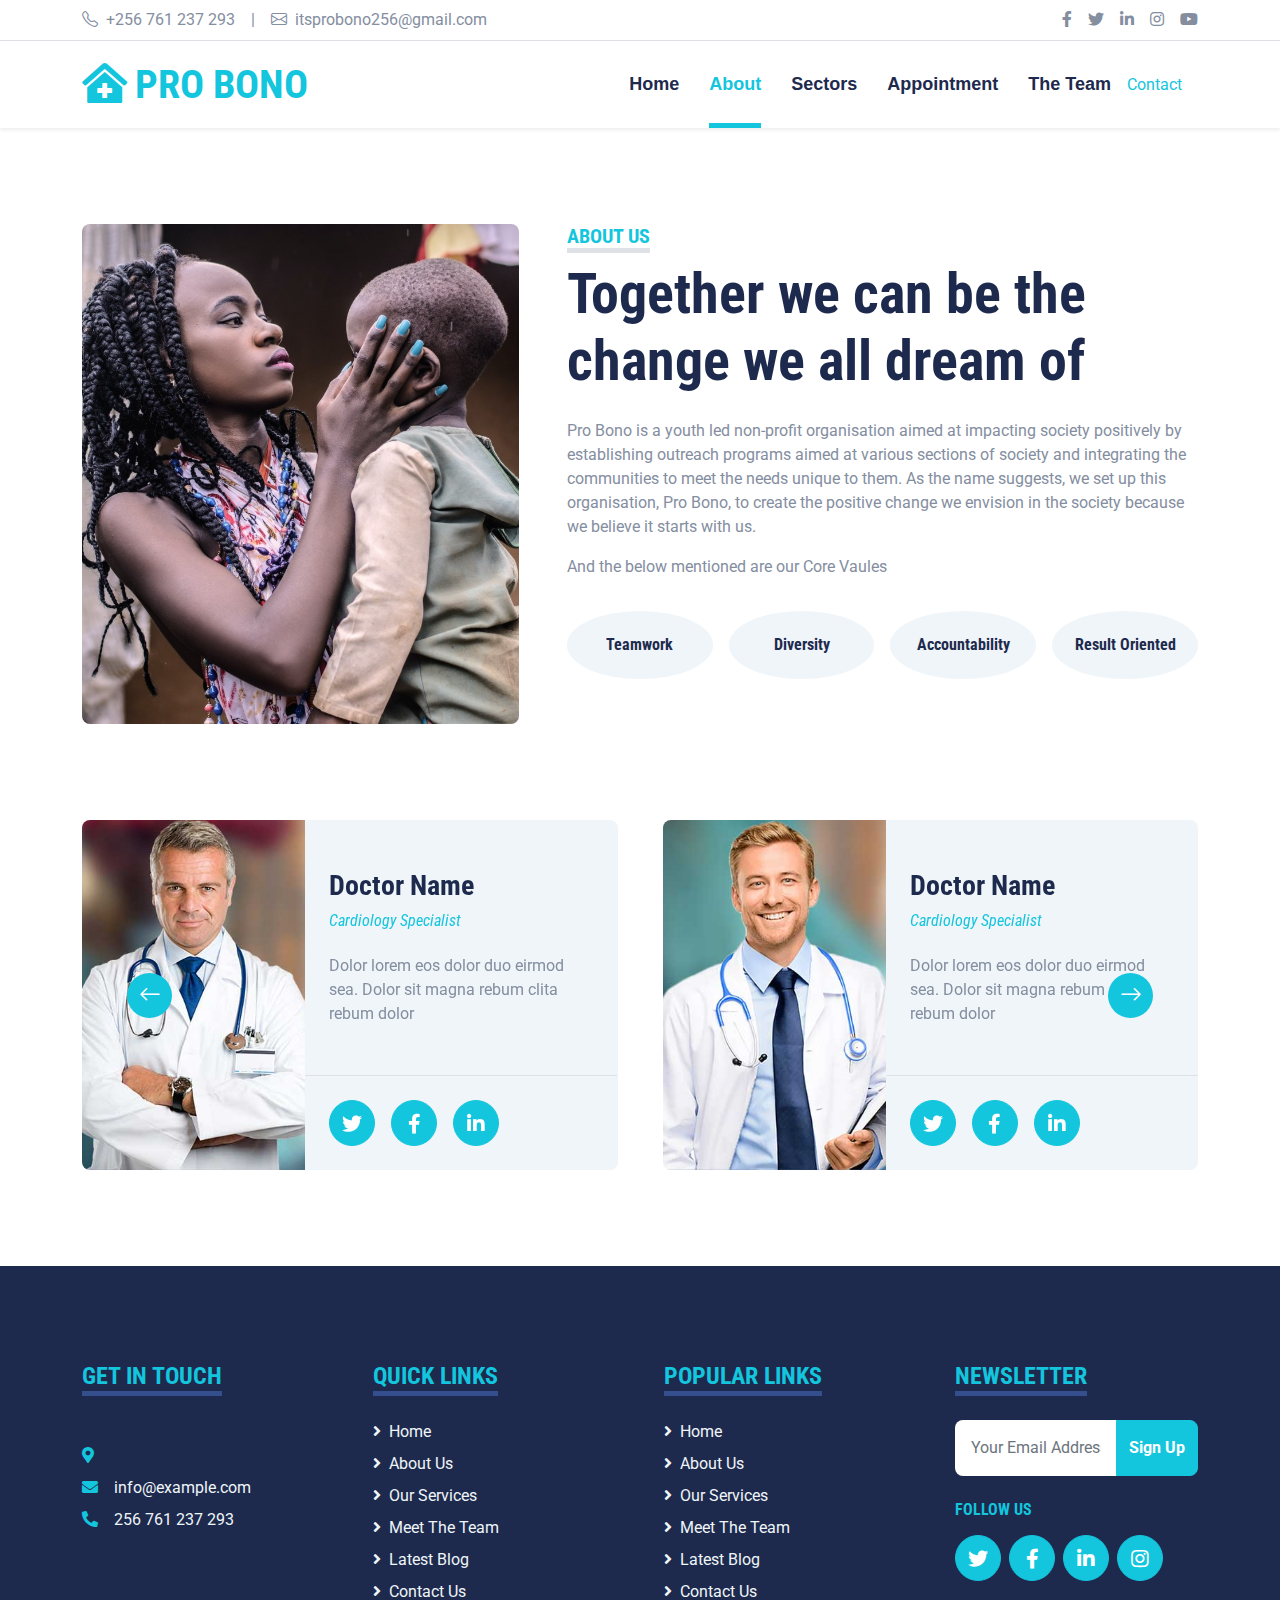
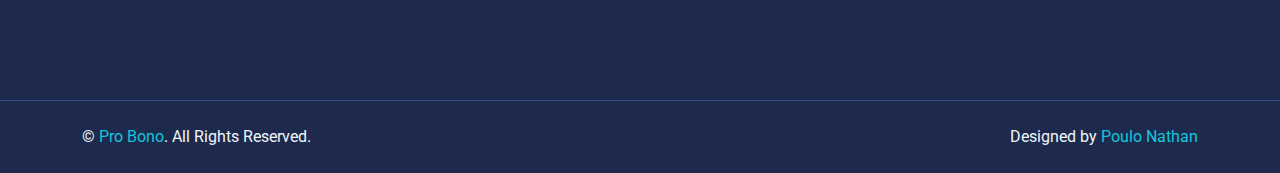
==== about.html @ dd27b7ff "Initial commit" ====
<!DOCTYPE html>
<html lang="en">

<head>
    <meta charset="utf-8">
    <title>Pro Bono</title>
    <meta content="width=device-width, initial-scale=1.0" name="viewport">
    <meta content="Free HTML Templates" name="keywords">
    <meta content="Free HTML Templates" name="description">

    <!-- Favicon -->
    <link href="img/favicon.ico" rel="icon">

    <!-- Google Web Fonts -->
    <link rel="preconnect" href="https://fonts.gstatic.com">
    <link href="https://fonts.googleapis.com/css2?family=Roboto+Condensed:wght@400;700&family=Roboto:wght@400;700&display=swap" rel="stylesheet">  

    <!-- Icon Font Stylesheet -->
    <link href="https://cdnjs.cloudflare.com/ajax/libs/font-awesome/5.15.0/css/all.min.css" rel="stylesheet">
    <link href="https://cdn.jsdelivr.net/npm/bootstrap-icons@1.4.1/font/bootstrap-icons.css" rel="stylesheet">

    <!-- Libraries Stylesheet -->
    <link href="lib/owlcarousel/assets/owl.carousel.min.css" rel="stylesheet">
    <link href="lib/tempusdominus/css/tempusdominus-bootstrap-4.min.css" rel="stylesheet" />

    <!-- Customized Bootstrap Stylesheet -->
    <link href="css/bootstrap.min.css" rel="stylesheet">

    <!-- Template Stylesheet -->
    <link href="css/style.css" rel="stylesheet">
</head>

<body>
    <!-- Topbar Start -->
    <div class="container-fluid py-2 border-bottom d-none d-lg-block">
        <div class="container">
            <div class="row">
                <div class="col-md-6 text-center text-lg-start mb-2 mb-lg-0">
                    <div class="d-inline-flex align-items-center">
                        <a class="text-decoration-none text-body pe-3" href=""><i class="bi bi-telephone me-2"></i>+256 761 237 293 </a>
                        <span class="text-body">|</span>
                        <a class="text-decoration-none text-body px-3" href=""><i class="bi bi-envelope me-2"></i>itsprobono256@gmail.com </a>
                    </div>
                </div>
                <div class="col-md-6 text-center text-lg-end">
                    <div class="d-inline-flex align-items-center">
                        <a class="text-body px-2" href="">
                            <i class="fab fa-facebook-f"></i>
                        </a>
                        <a class="text-body px-2" href="">
                            <i class="fab fa-twitter"></i>
                        </a>
                        <a class="text-body px-2" href="">
                            <i class="fab fa-linkedin-in"></i>
                        </a>
                        <a class="text-body px-2" href="">
                            <i class="fab fa-instagram"></i>
                        </a>
                        <a class="text-body ps-2" href="">
                            <i class="fab fa-youtube"></i>
                        </a>
                    </div>
                </div>
            </div>
        </div>
    </div>
    <!-- Topbar End -->


    <!-- Navbar Start -->
    <div class="container-fluid sticky-top bg-white shadow-sm mb-5">
        <div class="container">
            <nav class="navbar navbar-expand-lg bg-white navbar-light py-3 py-lg-0">
                <a href="index.html" class="navbar-brand">
                    <h1 class="m-0 text-uppercase text-primary"><i class="fa fa-clinic-medical me-2"></i>Pro Bono</h1>
                </a>
                <button class="navbar-toggler" type="button" data-bs-toggle="collapse" data-bs-target="#navbarCollapse">
                    <span class="navbar-toggler-icon"></span>
                </button>
                <div class="collapse navbar-collapse" id="navbarCollapse">
                    <div class="navbar-nav ms-auto py-0">
                        <a href="index.html" class="nav-item nav-link">Home</a>
                        <a href="about.html" class="nav-item nav-link active">About</a>
                        <a href="service.html" class="nav-item nav-link">Sectors</a>
                        <a href="price.html" class="nav-item nav-link">Appointment</a>
                        <a href="team.html" class="nav-item nav-link">The Team</a>

                        <!-- <div class="nav-item dropdown"> -->
                            <!-- <a href="#" class="nav-link dropdown-toggle" data-bs-toggle="dropdown">Pages</a> -->
                            <!-- <div class="dropdown-menu m-0">
                                <a href="blog.html" class="dropdown-item">Blog Grid</a>
                                <a href="detail.html" class="dropdown-item">Blog Detail</a>
                                <a href="team.html" class="dropdown-item">The Team</a>
                                <a href="testimonial.html" class="dropdown-item">Testimonial</a>
                                <a href="appointment.html" class="dropdown-item">Appointment</a>
                                <a href="team.html" class="nav-item nav-link">The Team</a>
                                <a href="search.html" class="dropdown-item">Search</a>
                            </div> -->
                        </div>
                        <a href="contact.html" class="nav-item nav-link">Contact</a>
                    </div>
                </div>
            </nav>
        </div>
    </div>
    <!-- Navbar End -->


    <!-- About Start -->
    <div class="container-fluid py-5">
        <div class="container">
            <div class="row gx-5">
                <div class="col-lg-5 mb-5 mb-lg-0" style="min-height: 500px;">
                    <div class="position-relative h-100">
                        <img class="position-absolute w-100 h-100 rounded" src="img/about.jpg" style="object-fit: cover;">
                    </div>
                </div>
                <div class="col-lg-7">
                    <div class="mb-4">
                        <h5 class="d-inline-block text-primary text-uppercase border-bottom border-5">About Us</h5>
                        <h1 class="display-4">Together we can be the change we all dream of</h1>
                    </div>
                    <p>Pro Bono is a youth led non-profit organisation 
                        aimed at impacting society positively by 
                        establishing outreach programs aimed at 
                        various sections of society and integrating the 
                        communities to meet the needs unique to them. 
                        As the name suggests, we set up this 
                        organisation, Pro Bono, to create the positive 
                        change we envision in the society because we 
                        believe it starts with us. </p>

                        <p>And the below mentioned are our Core Vaules</p>
                    <div class="row g-3 pt-3">
                        <div class="col-sm-3 col-6">
                            <div class="bg-light text-center rounded-circle py-4">
                                <!-- <i class="fa fa-3x fa-user-md text-primary mb-3"></i> -->
                                <h6 class="mb-0">Teamwork <small class="d-block text-primary"></small></h6>
                            </div>
                        </div>
                        <div class="col-sm-3 col-6">
                            <div class="bg-light text-center rounded-circle py-4">
                                <!-- <i class="fa fa-3x fa-procedures text-primary mb-3"></i> -->
                                <h6 class="mb-0">Diversity<small class="d-block text-primary"></small></h6>
                            </div>
                        </div>
                        <div class="col-sm-3 col-6">
                            <div class="bg-light text-center rounded-circle py-4">
                                <!-- <i class="fa fa-3x fa-microscope text-primary mb-3"></i> -->
                                <h6 class="mb-0">Accountability<small class="d-block text-primary"></small></h6>
                            </div>
                        </div>
                        <div class="col-sm-3 col-6">
                            <div class="bg-light text-center rounded-circle py-4">
                                <!-- <i class="fa fa-3x fa-ambulance text-primary mb-3"></i> -->
                                <h6 class="mb-0">Result Oriented <small class="d-block text-primary"></small></h6>
                            </div>
                        </div>
                    </div>
                </div>
            </div>
        </div>
    </div>
    <!-- About End -->


    <!-- Search Start -->
    <!-- <div class="container-fluid bg-primary my-5 py-5"> -->
        <!-- <div class="container py-5"> -->
            <!-- <div class="text-center mx-auto mb-5" style="max-width: 500px;">
                <h5 class="d-inline-block text-white text-uppercase border-bottom border-5">Dive Deep</h5>
                <h3 class="display-9">We analyze the core hardships of the society and unravel them with our practical and sustainable skills</h3>
                <!-- <h5 class="text-white fw-normal">Duo ipsum erat stet dolor sea ut nonumy tempor. Tempor duo lorem eos sit sed ipsum takimata ipsum sit est. Ipsum ea voluptua ipsum sit justo</h5> -->
            <!-- </div> --> 
            <!-- <div class="mx-auto" style="width: 100%; max-width: 600px;"> -->
                <!-- <div class="input-group">
                    <select class="form-select border-primary w-25" style="height: 60px;">
                        <option selected>Department</option>
                        <option value="1">Department 1</option>
                        <option value="2">Department 2</option>
                        <option value="3">Department 3</option>
                    </select>
                    <input type="text" class="form-control border-primary w-50" placeholder="Keyword">
                    <button class="btn btn-dark border-0 w-25">Search</button>
                </div> -->
            <!-- </div> -->
        <!-- </div> -->
    </div>
    <!-- Search End -->


    <!-- Team Start -->
    <div class="container-fluid py-5">
        <div class="container">
            <!-- <div class="text-center mx-auto mb-5" style="max-width: 500px;">
                <h5 class="d-inline-block text-primary text-uppercase border-bottom border-5">Think Big</h5>
                <h3 class="display-9 mb-4">we believe that everyone can have an important idea which can be executed in society for good of others</h3>
            </div> -->
            <div class="owl-carousel team-carousel position-relative">
                <div class="team-item">
                    <div class="row g-0 bg-light rounded overflow-hidden">
                        <div class="col-12 col-sm-5 h-100">
                            <img class="img-fluid h-100" src="img/team-1.jpg" style="object-fit: cover;">
                        </div>
                        <div class="col-12 col-sm-7 h-100 d-flex flex-column">
                            <div class="mt-auto p-4">
                                <h3>Doctor Name</h3>
                                <h6 class="fw-normal fst-italic text-primary mb-4">Cardiology Specialist</h6>
                                <p class="m-0">Dolor lorem eos dolor duo eirmod sea. Dolor sit magna rebum clita rebum dolor</p>
                            </div>
                            <div class="d-flex mt-auto border-top p-4">
                                <a class="btn btn-lg btn-primary btn-lg-square rounded-circle me-3" href="#"><i class="fab fa-twitter"></i></a>
                                <a class="btn btn-lg btn-primary btn-lg-square rounded-circle me-3" href="#"><i class="fab fa-facebook-f"></i></a>
                                <a class="btn btn-lg btn-primary btn-lg-square rounded-circle" href="#"><i class="fab fa-linkedin-in"></i></a>
                            </div>
                        </div>
                    </div>
                </div>
                <div class="team-item">
                    <div class="row g-0 bg-light rounded overflow-hidden">
                        <div class="col-12 col-sm-5 h-100">
                            <img class="img-fluid h-100" src="img/team-2.jpg" style="object-fit: cover;">
                        </div>
                        <div class="col-12 col-sm-7 h-100 d-flex flex-column">
                            <div class="mt-auto p-4">
                                <h3>Doctor Name</h3>
                                <h6 class="fw-normal fst-italic text-primary mb-4">Cardiology Specialist</h6>
                                <p class="m-0">Dolor lorem eos dolor duo eirmod sea. Dolor sit magna rebum clita rebum dolor</p>
                            </div>
                            <div class="d-flex mt-auto border-top p-4">
                                <a class="btn btn-lg btn-primary btn-lg-square rounded-circle me-3" href="#"><i class="fab fa-twitter"></i></a>
                                <a class="btn btn-lg btn-primary btn-lg-square rounded-circle me-3" href="#"><i class="fab fa-facebook-f"></i></a>
                                <a class="btn btn-lg btn-primary btn-lg-square rounded-circle" href="#"><i class="fab fa-linkedin-in"></i></a>
                            </div>
                        </div>
                    </div>
                </div>
                <div class="team-item">
                    <div class="row g-0 bg-light rounded overflow-hidden">
                        <div class="col-12 col-sm-5 h-100">
                            <img class="img-fluid h-100" src="img/team-3.jpg" style="object-fit: cover;">
                        </div>
                        <div class="col-12 col-sm-7 h-100 d-flex flex-column">
                            <div class="mt-auto p-4">
                                <h3>Doctor Name</h3>
                                <h6 class="fw-normal fst-italic text-primary mb-4">Cardiology Specialist</h6>
                                <p class="m-0">Dolor lorem eos dolor duo eirmod sea. Dolor sit magna rebum clita rebum dolor</p>
                            </div>
                            <div class="d-flex mt-auto border-top p-4">
                                <a class="btn btn-lg btn-primary btn-lg-square rounded-circle me-3" href="#"><i class="fab fa-twitter"></i></a>
                                <a class="btn btn-lg btn-primary btn-lg-square rounded-circle me-3" href="#"><i class="fab fa-facebook-f"></i></a>
                                <a class="btn btn-lg btn-primary btn-lg-square rounded-circle" href="#"><i class="fab fa-linkedin-in"></i></a>
                            </div>
                        </div>
                    </div>
                </div>
            </div>
        </div>
    </div>
    <!-- Team End -->


    <!-- Footer Start -->
    <div class="container-fluid bg-dark text-light mt-5 py-5">
        <div class="container py-5">
            <div class="row g-5">
                <div class="col-lg-3 col-md-6">
                    <h4 class="d-inline-block text-primary text-uppercase border-bottom border-5 border-secondary mb-4">Get In Touch</h4>
                    <p class="mb-4">
                    <p class="mb-2"><i class="fa fa-map-marker-alt text-primary me-3"></i></p>
                    <p class="mb-2"><i class="fa fa-envelope text-primary me-3"></i>info@example.com</p>
                    <p class="mb-0"><i class="fa fa-phone-alt text-primary me-3"></i>256 761 237 293</p>
                </div>
                <div class="col-lg-3 col-md-6">
                    <h4 class="d-inline-block text-primary text-uppercase border-bottom border-5 border-secondary mb-4">Quick Links</h4>
                    <div class="d-flex flex-column justify-content-start">
                        <a class="text-light mb-2" href="#"><i class="fa fa-angle-right me-2"></i>Home</a>
                        <a class="text-light mb-2" href="#"><i class="fa fa-angle-right me-2"></i>About Us</a>
                        <a class="text-light mb-2" href="#"><i class="fa fa-angle-right me-2"></i>Our Services</a>
                        <a class="text-light mb-2" href="#"><i class="fa fa-angle-right me-2"></i>Meet The Team</a>
                        <a class="text-light mb-2" href="#"><i class="fa fa-angle-right me-2"></i>Latest Blog</a>
                        <a class="text-light" href="#"><i class="fa fa-angle-right me-2"></i>Contact Us</a>
                    </div>
                </div>
                <div class="col-lg-3 col-md-6">
                    <h4 class="d-inline-block text-primary text-uppercase border-bottom border-5 border-secondary mb-4">Popular Links</h4>
                    <div class="d-flex flex-column justify-content-start">
                        <a class="text-light mb-2" href="#"><i class="fa fa-angle-right me-2"></i>Home</a>
                        <a class="text-light mb-2" href="#"><i class="fa fa-angle-right me-2"></i>About Us</a>
                        <a class="text-light mb-2" href="#"><i class="fa fa-angle-right me-2"></i>Our Services</a>
                        <a class="text-light mb-2" href="#"><i class="fa fa-angle-right me-2"></i>Meet The Team</a>
                        <a class="text-light mb-2" href="#"><i class="fa fa-angle-right me-2"></i>Latest Blog</a>
                        <a class="text-light" href="#"><i class="fa fa-angle-right me-2"></i>Contact Us</a>
                    </div>
                </div>
                <div class="col-lg-3 col-md-6">
                    <h4 class="d-inline-block text-primary text-uppercase border-bottom border-5 border-secondary mb-4">Newsletter</h4>
                    <form action="">
                        <div class="input-group">
                            <input type="text" class="form-control p-3 border-0" placeholder="Your Email Address">
                            <button class="btn btn-primary">Sign Up</button>
                        </div>
                    </form>
                    <h6 class="text-primary text-uppercase mt-4 mb-3">Follow Us</h6>
                    <div class="d-flex">
                        <a class="btn btn-lg btn-primary btn-lg-square rounded-circle me-2" href="#"><i class="fab fa-twitter"></i></a>
                        <a class="btn btn-lg btn-primary btn-lg-square rounded-circle me-2" href="#"><i class="fab fa-facebook-f"></i></a>
                        <a class="btn btn-lg btn-primary btn-lg-square rounded-circle me-2" href="#"><i class="fab fa-linkedin-in"></i></a>
                        <a class="btn btn-lg btn-primary btn-lg-square rounded-circle" href="#"><i class="fab fa-instagram"></i></a>
                    </div>
                </div>
            </div>
        </div>
    </div>
    <div class="container-fluid bg-dark text-light border-top border-secondary py-4">
        <div class="container">
            <div class="row g-5">
                <div class="col-md-6 text-center text-md-start">
                    <p class="mb-md-0">&copy; <a class="text-primary" href="#">Pro Bono</a>. All Rights Reserved.</p>
                </div>
                <div class="col-md-6 text-center text-md-end">
                    <p class="mb-0">Designed by <a class="text-primary" href="https://paulnathan.netlify.app/">Poulo Nathan</a></p>
                </div>
            </div>
        </div>
    </div>
    <!-- Footer End -->


    <!-- Back to Top -->
    <a href="#" class="btn btn-lg btn-primary btn-lg-square back-to-top"><i class="bi bi-arrow-up"></i></a>


    <!-- JavaScript Libraries -->
    <script src="https://code.jquery.com/jquery-3.4.1.min.js"></script>
    <script src="https://cdn.jsdelivr.net/npm/bootstrap@5.0.0/dist/js/bootstrap.bundle.min.js"></script>
    <script src="lib/easing/easing.min.js"></script>
    <script src="lib/waypoints/waypoints.min.js"></script>
    <script src="lib/owlcarousel/owl.carousel.min.js"></script>
    <script src="lib/tempusdominus/js/moment.min.js"></script>
    <script src="lib/tempusdominus/js/moment-timezone.min.js"></script>
    <script src="lib/tempusdominus/js/tempusdominus-bootstrap-4.min.js"></script>

    <!-- Template Javascript -->
    <script src="js/main.js"></script>
</body>

</html>
---- css/style.css ----
/********** Template CSS **********/
:root {
    --primary: #13C5DD;
    --secondary: #354F8E;
    --light: #EFF5F9;
    --dark: #1D2A4D;
}

.btn {
    font-weight: 700;
    transition: .5s;
}

.btn:hover {
    -webkit-box-shadow: 0 8px 6px -6px #555555;
    -moz-box-shadow: 0 8px 6px -6px #555555;
    box-shadow: 0 8px 6px -6px #555555;
}

.btn-primary {
    color: #FFFFFF;
}

.btn-square {
    width: 36px;
    height: 36px;
}

.btn-sm-square {
    width: 28px;
    height: 28px;
}

.btn-lg-square {
    width: 46px;
    height: 46px;
}

.btn-square,
.btn-sm-square,
.btn-lg-square {
    padding-left: 0;
    padding-right: 0;
    text-align: center;
}

.back-to-top {
    position: fixed;
    display: none;
    right: 30px;
    bottom: 0;
    border-radius: 50% 50% 0 0;
    z-index: 99;
}

.navbar-light .navbar-nav .nav-link {
    font-family: 'Jost', sans-serif;
    position: relative;
    margin-left: 30px;
    padding: 30px 0;
    font-size: 18px;
    font-weight: 700;
    color: var(--dark);
    outline: none;
    transition: .5s;
}

.navbar-light .navbar-nav .nav-link:hover,
.navbar-light .navbar-nav .nav-link.active {
    color: var(--primary);
}

@media (min-width: 992px) {
    .navbar-light .navbar-nav .nav-link::before {
        position: absolute;
        content: "";
        width: 0;
        height: 5px;
        bottom: 0;
        left: 50%;
        background: var(--primary);
        transition: .5s;
    }

    .navbar-light .navbar-nav .nav-link:hover::before,
    .navbar-light .navbar-nav .nav-link.active::before {
        width: 100%;
        left: 0;
    }
}

@media (max-width: 991.98px) {
    .navbar-light .navbar-nav .nav-link  {
        margin-left: 0;
        padding: 10px 0;
    }
}

.hero-header {
    background: url(../img/hero.jpg) top right no-repeat;
    background-size: cover;
}

.service-item {
    position: relative;
    height: 350px;
    padding: 0 30px;
    transition: .5s;
}

.service-item .service-icon {
    width: 150px;
    height: 100px;
    display: flex;
    align-items: center;
    justify-content: center;
    background: var(--primary);
    border-radius: 50%;
    transform: rotate(-14deg);
}

.service-item .service-icon i {
    transform: rotate(15deg);
}

.service-item a.btn {
    position: absolute;
    width: 60px;
    bottom: -48px;
    left: 50%;
    margin-left: -30px;
    opacity: 0;
}

.service-item:hover a.btn {
    bottom: -24px;
    opacity: 1;
}

.price-carousel::after {
    position: absolute;
    content: "";
    width: 100%;
    height: 50%;
    bottom: 0;
    left: 0;
    background: var(--primary);
    border-radius: 8px 8px 50% 50%;
    z-index: -1;
}

.price-carousel .owl-nav {
    margin-top: 35px;
    width: 100%;
    text-align: center;
    display: flex;
    justify-content: center;
}

.price-carousel .owl-nav .owl-prev,
.price-carousel .owl-nav .owl-next{
    position: relative;
    margin: 0 5px;
    width: 45px;
    height: 45px;
    display: flex;
    align-items: center;
    justify-content: center;
    color: var(--primary);
    background: #FFFFFF;
    font-size: 22px;
    border-radius: 45px;
    transition: .5s;
}

.price-carousel .owl-nav .owl-prev:hover,
.price-carousel .owl-nav .owl-next:hover {
    color: var(--dark);
}

@media (min-width: 576px) {
    .team-item .row {
        height: 350px;
    }
}

.team-carousel .owl-nav {
    position: absolute;
    padding: 0 45px;
    width: 100%;
    height: 45px;
    top: calc(50% - 22.5px);
    left: 0;
    display: flex;
    justify-content: space-between;
}

.team-carousel .owl-nav .owl-prev,
.team-carousel .owl-nav .owl-next {
    position: relative;
    width: 45px;
    height: 45px;
    display: flex;
    align-items: center;
    justify-content: center;
    color: #FFFFFF;
    background: var(--primary);
    border-radius: 45px;
    font-size: 22px;
    transition: .5s;
}

.team-carousel .owl-nav .owl-prev:hover,
.team-carousel .owl-nav .owl-next:hover {
    background: var(--dark);
}

.testimonial-carousel .owl-dots {
    margin-top: 15px;
    display: flex;
    align-items: center;
    justify-content: center;
}

.testimonial-carousel .owl-dot {
    position: relative;
    display: inline-block;
    margin: 0 5px;
    width: 20px;
    height: 20px;
    background: var(--light);
    border: 2px solid var(--primary);
    border-radius: 20px;
    transition: .5s;
}

.testimonial-carousel .owl-dot.active {
    width: 40px;
    height: 40px;
    background: var(--primary);
}

.testimonial-carousel .owl-item img {
    width: 150px;
    height: 150px;
}
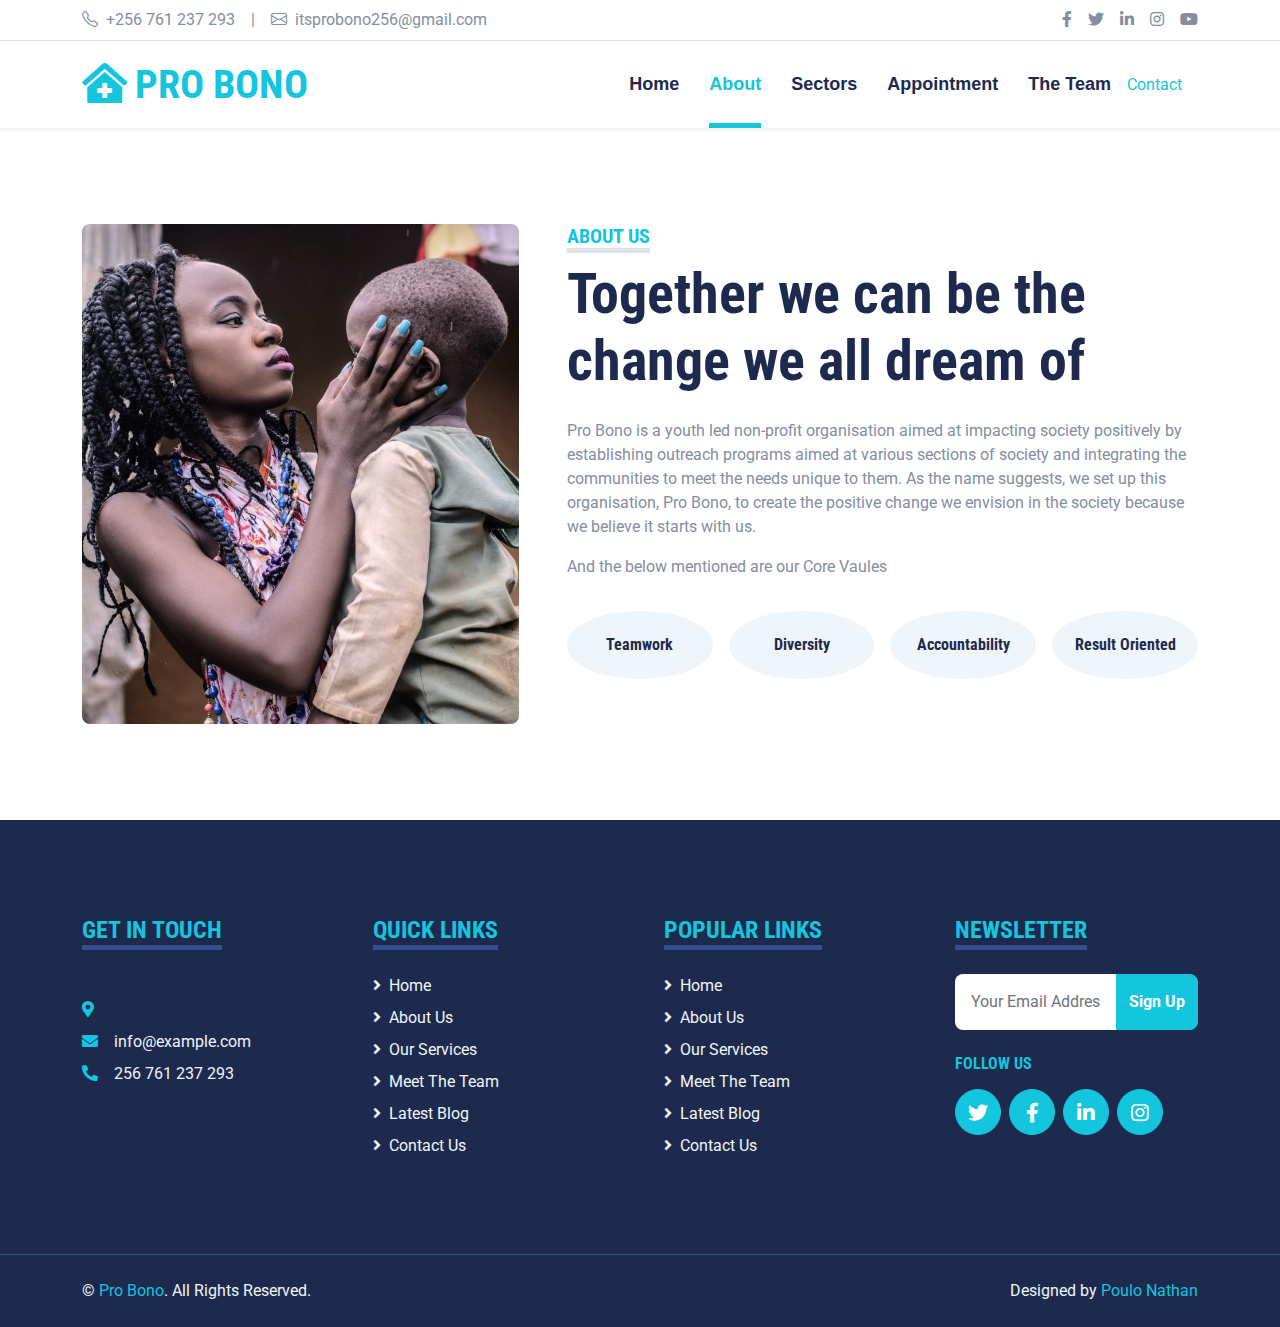
==== commit 687e1e04: "last" ====
--- a/about.html
+++ b/about.html
@@ -170,7 +170,7 @@
             <!-- <div class="text-center mx-auto mb-5" style="max-width: 500px;">
                 <h5 class="d-inline-block text-white text-uppercase border-bottom border-5">Dive Deep</h5>
                 <h3 class="display-9">We analyze the core hardships of the society and unravel them with our practical and sustainable skills</h3>
-                <!-- <h5 class="text-white fw-normal">Duo ipsum erat stet dolor sea ut nonumy tempor. Tempor duo lorem eos sit sed ipsum takimata ipsum sit est. Ipsum ea voluptua ipsum sit justo</h5> -->
+                <h5 class="text-white fw-normal">Duo ipsum erat stet dolor sea ut nonumy tempor. Tempor duo lorem eos sit sed ipsum takimata ipsum sit est. Ipsum ea voluptua ipsum sit justo</h5> -->
             <!-- </div> --> 
             <!-- <div class="mx-auto" style="width: 100%; max-width: 600px;"> -->
                 <!-- <div class="input-group">
@@ -185,18 +185,18 @@
                 </div> -->
             <!-- </div> -->
         <!-- </div> -->
-    </div>
+    <!-- </div> -->
     <!-- Search End -->
 
 
     <!-- Team Start -->
-    <div class="container-fluid py-5">
-        <div class="container">
-            <!-- <div class="text-center mx-auto mb-5" style="max-width: 500px;">
+    <!-- <div class="container-fluid py-5">
+        <div class="container">
+             <div class="text-center mx-auto mb-5" style="max-width: 500px;">
                 <h5 class="d-inline-block text-primary text-uppercase border-bottom border-5">Think Big</h5>
                 <h3 class="display-9 mb-4">we believe that everyone can have an important idea which can be executed in society for good of others</h3>
             </div> -->
-            <div class="owl-carousel team-carousel position-relative">
+            <!-- <div class="owl-carousel team-carousel position-relative">
                 <div class="team-item">
                     <div class="row g-0 bg-light rounded overflow-hidden">
                         <div class="col-12 col-sm-5 h-100">
@@ -256,7 +256,7 @@
                 </div>
             </div>
         </div>
-    </div>
+    </div> --> 
     <!-- Team End -->
 
 
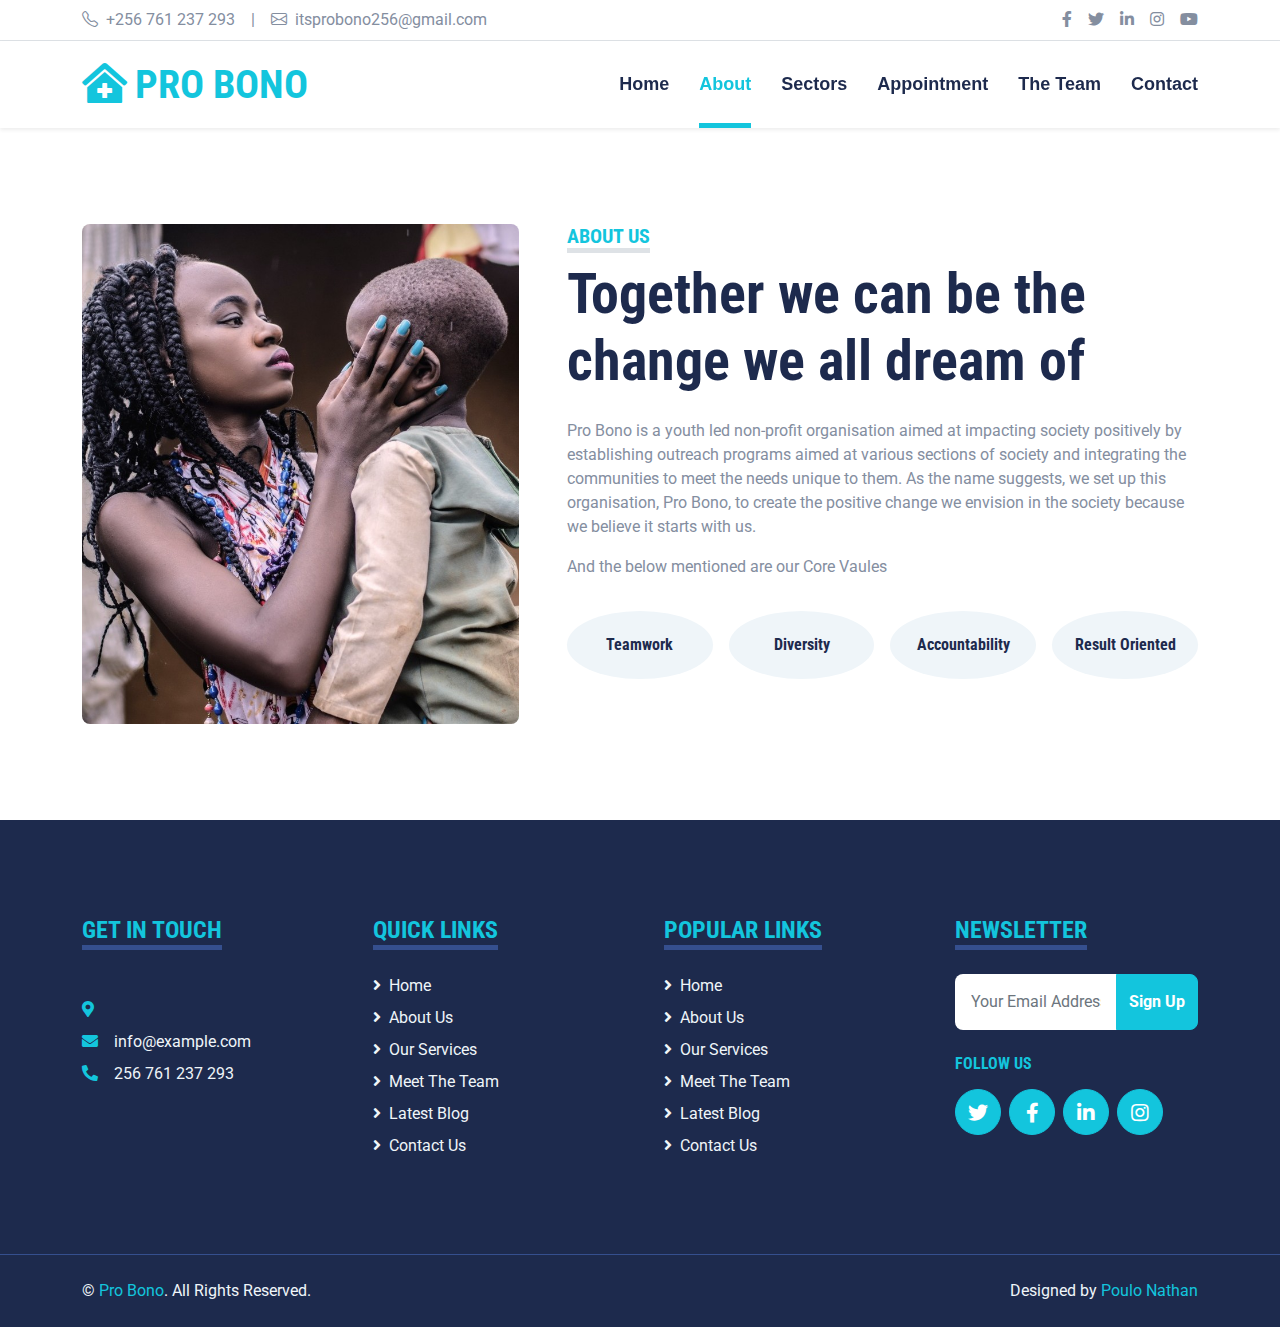
==== commit 1daaaa13: "all" ====
--- a/about.html
+++ b/about.html
@@ -84,6 +84,7 @@
                         <a href="service.html" class="nav-item nav-link">Sectors</a>
                         <a href="price.html" class="nav-item nav-link">Appointment</a>
                         <a href="team.html" class="nav-item nav-link">The Team</a>
+                        <a href="contact.html" class="nav-item nav-link">Contact</a>
 
                         <!-- <div class="nav-item dropdown"> -->
                             <!-- <a href="#" class="nav-link dropdown-toggle" data-bs-toggle="dropdown">Pages</a> -->
@@ -97,7 +98,7 @@
                                 <a href="search.html" class="dropdown-item">Search</a>
                             </div> -->
                         </div>
-                        <a href="contact.html" class="nav-item nav-link">Contact</a>
+                        
                     </div>
                 </div>
             </nav>
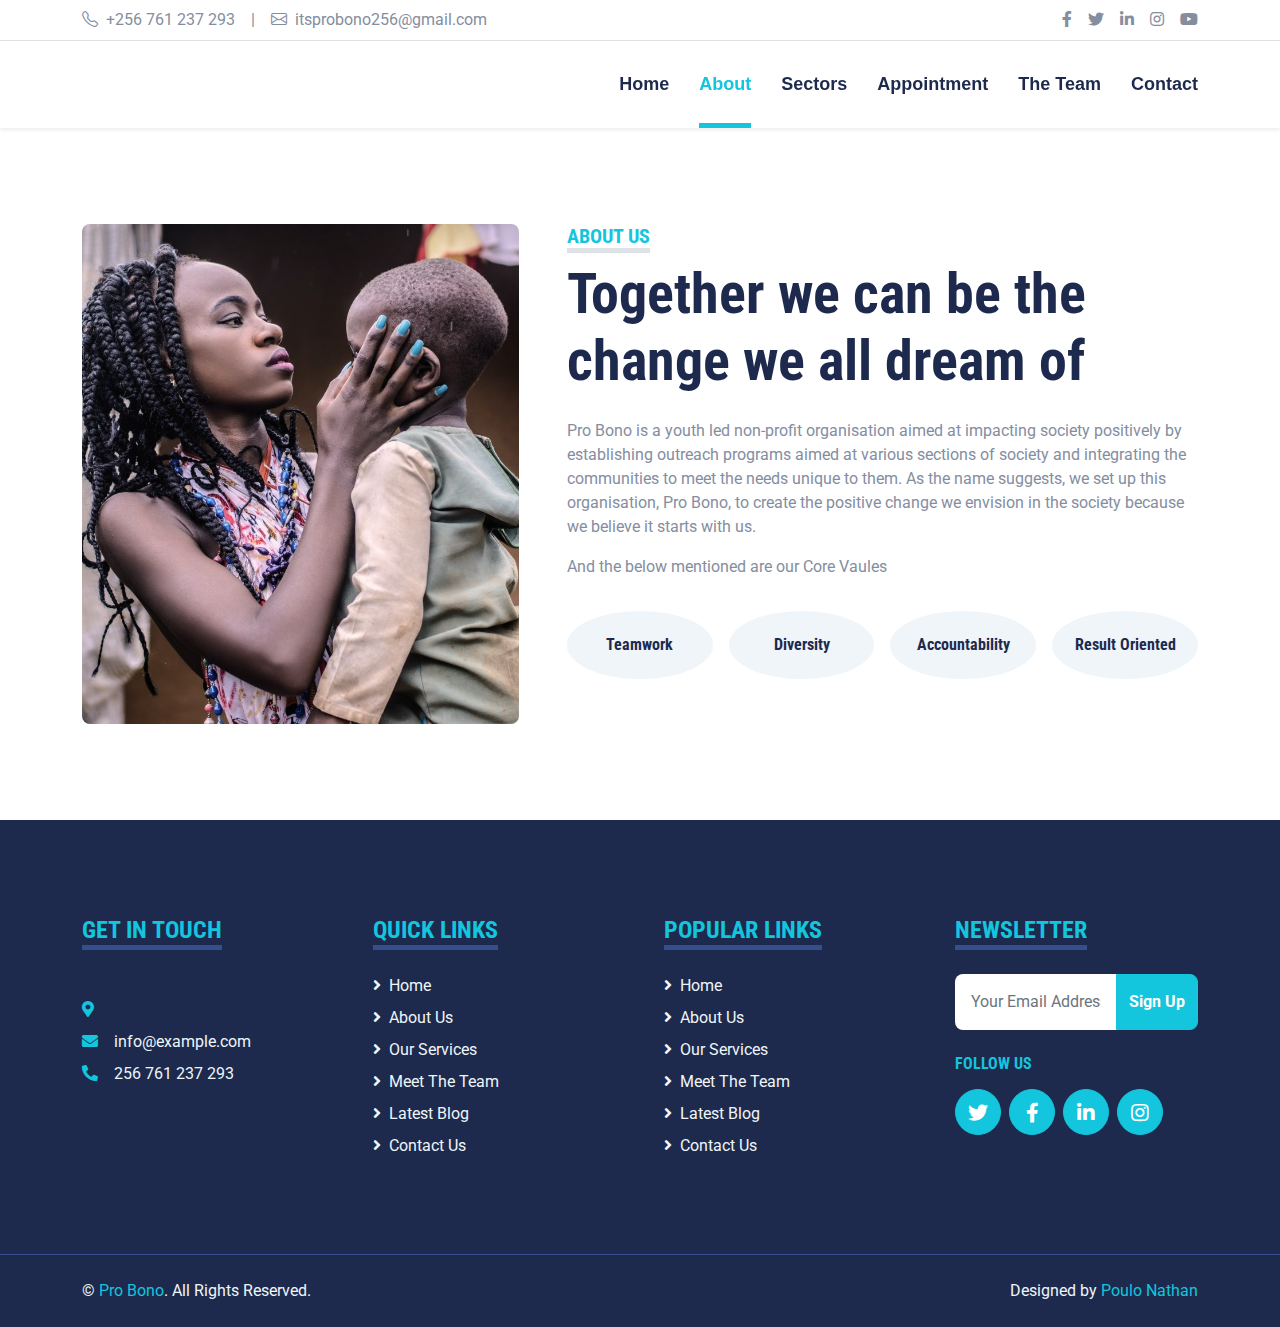
==== commit b40f9d6d: "re" ====
--- a/about.html
+++ b/about.html
@@ -72,7 +72,7 @@
         <div class="container">
             <nav class="navbar navbar-expand-lg bg-white navbar-light py-3 py-lg-0">
                 <a href="index.html" class="navbar-brand">
-                    <h1 class="m-0 text-uppercase text-primary"><i class="fa fa-clinic-medical me-2"></i>Pro Bono</h1>
+                    <!-- <h1 class="m-0 text-uppercase text-primary"><i class="fa fa-clinic-medical me-2"></i>Pro Bono</h1> -->
                 </a>
                 <button class="navbar-toggler" type="button" data-bs-toggle="collapse" data-bs-target="#navbarCollapse">
                     <span class="navbar-toggler-icon"></span>
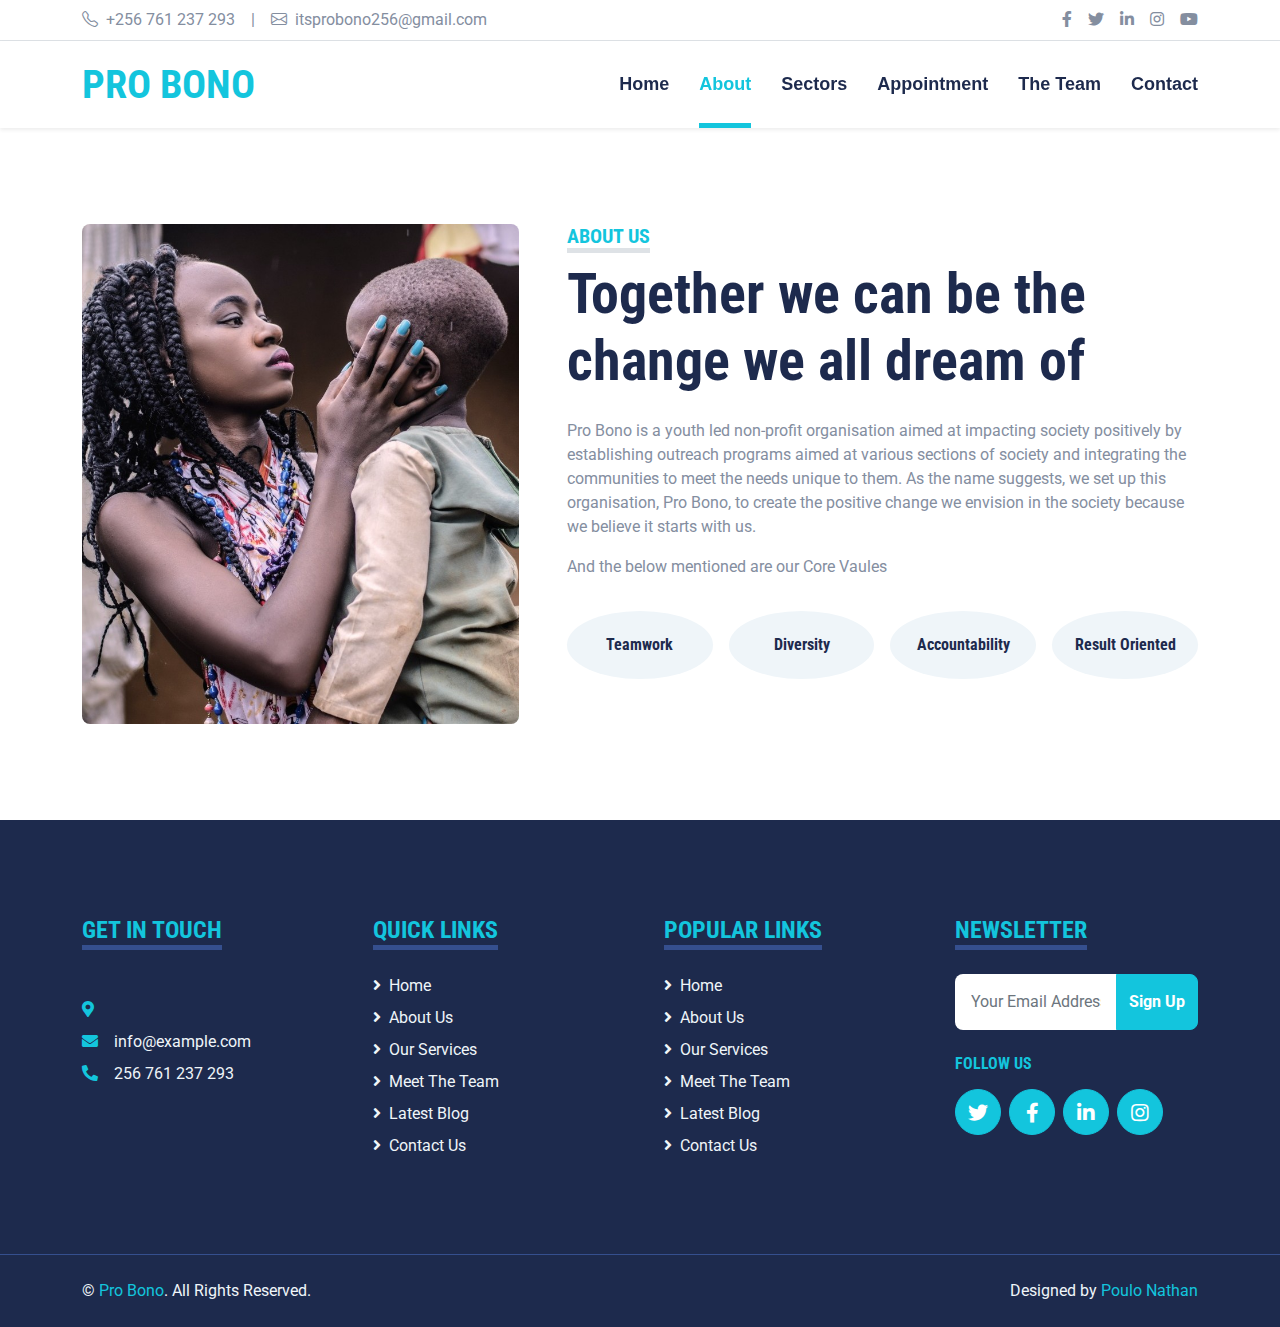
==== commit 0b1c863d: "we" ====
--- a/about.html
+++ b/about.html
@@ -73,6 +73,7 @@
             <nav class="navbar navbar-expand-lg bg-white navbar-light py-3 py-lg-0">
                 <a href="index.html" class="navbar-brand">
                     <!-- <h1 class="m-0 text-uppercase text-primary"><i class="fa fa-clinic-medical me-2"></i>Pro Bono</h1> -->
+                    <h1 class="m-0 text-uppercase text-primary">Pro Bono</h1>
                 </a>
                 <button class="navbar-toggler" type="button" data-bs-toggle="collapse" data-bs-target="#navbarCollapse">
                     <span class="navbar-toggler-icon"></span>
